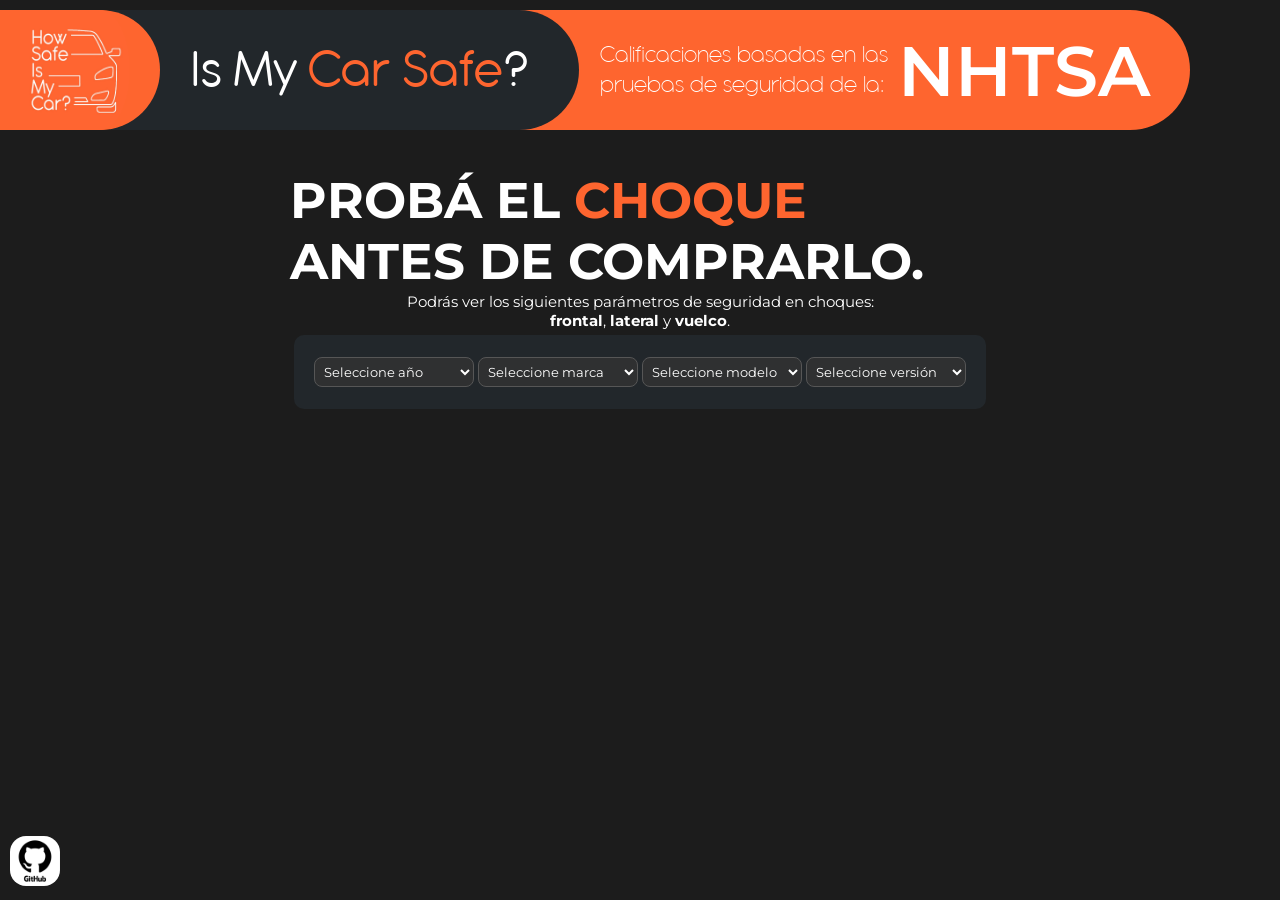
==== index.html @ 13497129 "asdasdasd" ====
<!DOCTYPE html>
<html lang="en">
<head>
    <meta charset="UTF-8">
    <meta name="viewport" content="width=device-width, initial-scale=1.0">

    <!--<link rel="stylesheet" href="/src/styles/index.css">
    <link rel="stylesheet" href="/src/styles/fonts.css">-->
    <link rel="stylesheet" href="styles/index.css">
    <link rel="stylesheet" href="styles/fonts.css">
    <link rel="shortcut icon" href="/img/logo.jpg" type="image/x-icon">
    <title>HowSafeIsMyCar?</title>
</head>
<body>
    <!--encabezado-->
    <header class="barra">
        <div class="texto-barra">
            <div><img class="logo encabezado--item" src="img/logo.jpg" alt="HowSafeIsMyCar?"></div>
            <div><h2 class="titulo_principal encabezado--item">
                <span class="mitad_uno">Is My</span><span class="mitad_dos">Car Safe</span><span class="mitad_tres">?</span>
                </h2></div>
            <div>
                <h2 class="descripcion_barra encabezado--item">
                Calificaciones basadas en las<br>pruebas de seguridad de la:<span class="NHTSA encabezado--item">NHTSA</span>
                </h2>
            </div>
        </div>
    </header>
    <main> 
        <div id="contenedor">
            <div id="titulo_y_listas">
                <h1>Probá el <span id="choque">choque</span><br>antes de comprarlo.</h1>
                <p id="descripcion_titulo">Podrás ver los siguientes parámetros de seguridad en choques: <br><span>frontal</span>, <span>lateral</span> y <span>vuelco</span>.</p>
                
            <!--listas-->
                <div class="listas">
                    <select class="selecciones año--item" name="year" id="year">
                        <option value="">Seleccione año</option>
                    </select>   
                    <select class="selecciones marca_auto--item" name="maker" id="marca_auto">
                        <option value="">Seleccione marca</option>
                    </select>
                    <select class="selecciones modelo_auto--item" name="model" id="modelo_auto">
                        <option value="">Seleccione modelo</option>
                    </select>
                    <select class="selecciones version_auto--item" name="version" id="version_auto">
                        <option value="">Seleccione versión</option>
                    </select>
                </div>
                
                <!--Informacion del auto seleccionado-->
                <div class="info_auto">
                    <div id="bloque_leyenda_auto" class="leyenda-auto">
                    <span class="sub-leyenda">Resultados de seguridad para:</span>
                        <h2 id="texto_auto_seleccionado"></h2>
                    </div>
                </div>
            </div>
            <!--resultados de la api-->
            <div id="Resultados" class="info_autos">
                <article class="contenedor_tarjetas">
                    <!--imagenes-->
                    <div class="tarjeta">
                        <img id="img_frontal" src="" alt="imagen_1" class="imagen">
                        <hr>
                        <!--rating imagen 1-->
                        <div class="estrellas_frente">
                            <span id="raiting-frente" class="frente-1">Impacto Frontal:</span>
                            <h3 id="h3-var"><div id="rating_frente" class="frente-1"></div></h3>
                            
                            <span id="raiting-conductor" class="frente-2">Impacto Frontal Conductor:</span>
                            <h3 id="h3-var"><div id="rating_conductor" class="frente-2"></div></h3>
                            
                            <span id="raiting-pasajero" class="frente-3">Impacto Frontal Pasajero</span>
                            <h3 id="h3-var"><div id="rating_pasajero" class="frente-3"></div></h3>
                        </div>
                    </div>

                    <div class="tarjeta">
                        <img id="img_lateral" src="" alt="imagen_2" class="imagen">
                        <!--rating imagen 2-->
                        <hr>
                        <div class="estrellas_lateral">
                            <span id="raiting-lateral" class="lateral">Impacto Lateral</span>
                            <h3 id="h3-var"><div id="rating_lateral" class="lateral_contenedor"></div></h3>
                            <span id="raiting-conductor-lateral" class="conductor_lateral">Impacto Lateral conductor</span>
                            <h3 id="h3-var"><div id="rating_conductor_lateral" class="conductor_lateral_contenedor"></div></h3>
                            <span id="raiting-pasajero-lateral" class="pasajero_lateral">Impacto Lateral Pasajero</span>
                            <h3 id="h3-var"><div id="rating_pasajero_lateral" class="pasajero_lateral_contenedor"></div></h3>
                        </div>
                    </div>
                    
                    <div class="tarjeta">
                        <img id="img_poste" src="" alt="imagen_3" class="imagen">
                        <hr>
                        <!--rating imagen 3-->
                        <div class="estrellas_poste">
                            <span id="raiting-poste" class="poste">Impacto contra poste vertical:</span>
                            <h3 id="h3-var"><div id="rating_poste" class="poste_contenedor"></div></h3>
                            <span id="raiting-vuelco" class="vuelco">Valoracion Riesgo de vuelco:</span>
                            <h3 id="h3-var"><div id="rating_vuelco" class="vuelco_contenedor"></div></h3>
                            <span id="raiting-probabilidad" class="probabilidad">Porcentaje: </span>
                            <h3 id="h3-var"><div id="rating_probabilidad" class="probabilidad_contenedor"></div></h3>
                        </div>
                    </div>
                    </div>
                </article>
                
            </div>
        </div>
    </main>
    <footer>
            <div class="footer_link_github">
                <a href="https://github.com/FragaUB/HowSafeIsMyCar/tree/main" target="_blank">
                    <img class="github" src="img/github.jpg" alt="github_repo">
                </a>
            </div>
    </footer>
    
    <span style="display: none;">Resultados JSON de la petición completa</span>
    <span style="display: none;" id="resultados"></span>
    <script src="api/script.js"></script>
</body>
</html>
---- src/styles/index.css ----
/*Barra cabecera de: logo, título, descripción*/
html, body {
    height: 100%;
    margin: 0;
}

body {
    min-height: 100vh;
    display: flex;
    flex-direction: column;
    background-color: rgb(28, 28, 28);
}

main {
    flex: 1;
}

.barra {
    height: 120px;
    margin: 10px 0 40px 0;
}

.texto-barra {
    display: flex;
    align-items: center;
    width: 90%;
}

.texto-barra div {
    width: max-content;
    display: flex;
    align-items: center;
}

.encabezado--item {
    font-family: "Antipasto";
    color: #ffffff;
    display: flex;
    align-items: center;
    height: 120px;
    z-index: 30;
}
.mitad_dos {color: #fe652f; padding-left: 10px;}
.titulo_principal {
    font-weight: 500;
    font-size: 55px;
    background-color: rgb(34, 39, 43);
    border-radius: 0 100px 100px 0;
    padding: 0px 50px 0px 80px;
    position: absolute;
    left: 110px;
    z-index: 20;
}
.descripcion_barra {
    font-weight: 100;
    font-size: 25px;
    background-color: #fe652f;
    padding: 0px 40px 0px 100px;
    border-radius: 0px 100px 100px 0px;
    width: max-content;
    position: absolute;
    left: 500px;
    z-index: 10;   
}


.NHTSA {
    font-family: "Montserrat";
    font-weight: 600;
    font-size: 70px;
    padding: 1px 0px 0px 10px;
}

.logo {
    width: 110px;
    background-color: #fe652f;
    padding: 0px 30px 0px 20px;
    border-radius: 0px 100px 100px 0px;
}

#contenedor {
    color: #ffffff;
    width: 100%;
    margin: 0 auto;
}
#titulo_y_listas {
    font-family: "Montserrat";
    width: max-content;
    margin: 0 auto;
}
div h1 {
    color: white;
    font-weight: 900;
    font-size: 50px;
    text-transform: uppercase;
    width: 700px;
    margin: 0 0 0 0;

    #choque {color: #fe652f;}
}
div p {
        width: 70%;
        font-size: 15px;
        text-align: center;
        margin: 0 auto;
    }
    div p span {
        font-weight: 900;
    }

/* Selección de listado de opciones*/
.listas {
    width: max-content;
    background-color: rgb(34, 39, 43);
    border-radius: 15;
    padding: 20px;
    margin: 5px auto 10px auto;
    border-radius: 10px;
}
.selecciones {
    width: 160px;
    height: 30px;
    padding: 0px 0px 1px 5px;
    background-color: rgb(47, 48, 49);
    border-color: rgb(86, 86, 86);
    font-family: "Montserrat";
    font-weight: 300;
    color: white;
    border-radius: 8px;
    margin: 2px auto;
}

select:not(:disabled):hover{border-color: rgb(190, 190, 190);}
select:focus-visible{
    outline: 1px solid #fe652f;
    outline-offset: 2px;
}
.leyenda-auto {
    width: 100%;
    display: flex;
    flex-direction: row;
    justify-content: space-evenly;
    align-items: center;    
}

/* Bloque "Resultados de seguridad para: ..." — oculto por defecto,
   solo se muestra cuando el JS le agrega la clase "visible" (una vez
   que hay un vehículo seleccionado con datos válidos). */
.info_auto {
    display: none;
}
.info_auto.visible {
    display: flex;
}

/*Resultados: Imágenes*/
#Resultados {
    font-family: "Montserrat"; 
    background-color: rgb(34, 39, 43);
    border-radius: 15px;
    width: min-content;
    margin: 0 auto;
    display: none; /* oculto por defecto */
}
#Resultados.visible {
    display: block;
}

.contenedor_tarjetas {
    display: flex;
    flex-direction: row;
    gap: 40px;
    width: fit-content;
    padding: 30px;
}

.imagen {
    width: 380px;
    height: 230px;
    object-fit: cover;
    border: 1px solid #ffffff;
    border-radius: 15px;
}

#h3-var {
    margin: 0;
    padding: 0;
}

/*Footer*/
.footer_link_github {
    position: relative;
    width: 10%;
    margin: 10px 10px 10px 10px ;
}

.footer_link_github img {
    width: 50px;
    height: 50px;
    border-radius: 16px;
}


/*Adaptación a TABLET*/
@media (max-width: 768px) {
    .barra {
        margin: 10px 0 100px 0;
    }
    .texto-barra {
        display: flex;
        align-items: center;
        width: 90%;
    }
    .texto-barra div {
        width: max-content;
        display: flex;
        align-items: center;
    }
    .encabezado--item {
        font-family: "Antipasto";
        color: #ffffff;
        display: flex;
        align-items: center;
        height: 80px;
        z-index: 30;
    }
    .mitad_dos { color: #fe652f; padding-left: 10px; }
    .titulo_principal {
        font-weight: 500;
        font-size: 60px;
        box-sizing: border-box;
        width: max-content;
        background-color: rgb(34, 39, 43);
        border-radius: 0 100px 100px 0;
        padding: 5px 50px 0px 80px;
        position: absolute;
        left: 70px;
        z-index: 20;
    }
    .descripcion_barra {
        font-weight: 100;
        font-size: 15px;
        background-color: #fe652f;
        padding: 0px 40px 0px 10px;
        border-radius: 0px 100px 100px 0px;
        width: max-content;
        height: 50px;
        position: absolute;
        left: 0px;
        top: 77px;
        z-index: 20;
    }
    .NHTSA {
        font-family: "Montserrat";
        font-weight: 600;
        font-size: 30px;
        padding: 1px 0px 0px 10px;
    }
    .logo {
        width: 80px;
        background-color: #fe652f;
        padding: 0px 30px 0px 20px;
        border-radius: 0px 100px 100px 0px;
    }
    #contenedor {
        width: 90%;
    }
    #titulo_y_listas {
        margin: 0 auto;
        width: 100%;
    }
    div h1 {
        width: fit-content;
        font-size: 40px;
        text-align: left;
        margin: 0 auto;
        margin-bottom: 20px;
    }
    div p {
        width: 70%;
        font-size: 15px;
        text-align: center;
        margin: 0 auto;
    }
    div p span {
        font-weight: 900;
    }
    .listas {
        width: 100%;
        max-width: 400px;
        display: grid;
        grid-template-columns: 1fr 1fr;
        gap: 5px 10px;
    }
    .selecciones {
        width: 100%;
        max-width: 220px;
    }
    .info_auto {
        display: none;
    }
    .info_auto.visible {
        display: flex;
    }
    #Resultados {
        width: fit-content;
    }
    .contenedor_tarjetas {
        flex-direction: column;
        align-items: center;
        width: fit-content;
        padding: 20px;
        gap: 20px;
    }
    .tarjeta {
        margin: 0;
        width: 100%;
        display: flex;
        flex-direction: column;
        align-items: left;
    }
    .imagen {
        width: 380px;
        height: 230px;
        object-fit: cover;
        border: 1px solid #ffffff;
        border-radius: 15px;
    }
    hr { width: 100%; }
    #h3-var {
        margin: 0;
        padding: 0;
    }
    .footer_link_github img {
        width: 50px;
        height: 50px;
        border-radius: 16px;
    }
    .footer_link_github {
        margin: 20px auto;
    }
}

/*Adaptación a TELÉFONO*/
@media (max-width: 480px) {
    .barra {
        margin: 20px 0 80px 0;
    }
    .texto-barra {
        display: flex;
        align-items: center;
        width: 90%;
    }
    .texto-barra div {
        width: max-content;
        display: flex;
        align-items: center;
    }
    .encabezado--item {
        font-family: "Antipasto";
        color: #ffffff;
        display: flex;
        align-items: center;
        height: 60px;
        z-index: 30;
    }
    .mitad_dos { color: #fe652f; padding-left: 10px; }
    .titulo_principal {
        font-weight: 500;
        font-size: 40px;
        box-sizing: border-box;
        width: max-content;
        background-color: rgb(34, 39, 43);
        border-radius: 0 100px 100px 0;
        padding: 5px 30px 0px 80px;
        position: absolute;
        left: 20px;
        z-index: 20;
    }
    .descripcion_barra {
        font-weight: 100;
        font-size: 12px;
        background-color: #fe652f;
        border-radius: 0px 100px 100px 0px;
        padding: 0px 20px 0px 10px;
        width: max-content;
        height: 30px;
        position: absolute;
        left: 0px;
        top: 70px;
        z-index: 10;
    }
    .NHTSA {
        font-family: "Montserrat";
        font-weight: 600;
        font-size: 22px;
        padding: 0px 0px 2px 5px;
    }
    .logo {
        width: 60px;
        background-color: #fe652f;
        padding: 0px 20px 0px 5px;
        border-radius: 0px 100px 100px 0px;
    }
    div h1 {
        width: fit-content;
        font-size: 30px;
        text-align: center;
        margin: 0 auto;
        margin-bottom: 15px;
    }
    div p {
        width: fit-content;
        margin: 0 auto;
        font-size: 10px;
    }
    div p span {
        font-weight: 900;
    }
    .listas {
        width: 80%;
        max-width: 300px;
        display: grid;
        grid-template-columns: 1fr 1fr;
        gap: 5px 10px;
    }
    .selecciones {
        width: 100%;
        max-width: 200px;
    }
    .info_auto {
        display: none;
    }
    .info_auto.visible {
        display: flex;
    }
    #Resultados {
        width: fit-content;
    }
    .contenedor_tarjetas {
        flex-direction: column;
        align-items: center;
        width: fit-content;
        padding: 20px;
    }
    .tarjeta {
        margin: 0 auto;
        width: 100%;
        display: flex;
        flex-direction: column;
        align-items: left;
    }
    .imagen {
        width: 100%;
        height: 90%;
        object-fit: cover;
        border: 1px solid #ffffff;
        border-radius: 15px;
    }
    hr { width: 100%; }
    #h3-var {
        margin: 0;
        padding: 0;
    }
    .footer_link_github {
        margin: 20px auto;
    }
}

/* Contenedor de las líneas de rating, con fondo oscuro ajustado a su tamaño */
.rating-linea {
    display: inline-flex;
    gap: 6px;
    background-color: rgb(24, 26, 27);
    padding: 6px 8px;
    border-radius: 8px;
    width: fit-content;
}
.rating-linea .segmento {
    width: 26px;
    height: 14px;
    border-radius: 4px;
    background-color: rgb(70, 70, 70);
    transition: background-color 0.2s ease;
}
.rating-linea .segmento.activa {
    background-color: gold;
}

/* Barra de porcentaje con número al lado */
.barra-porcentaje-wrapper {
    display: flex;
    align-items: center;
    gap: 10px;
}
.barra-fondo {
    width: 150px;
    height: 12px;
    background-color: rgb(70, 70, 70);
    border: 1px solid rgb(20, 21, 22);
    border-radius: 6px;
    overflow: hidden;
    box-sizing: border-box;
}
.barra-relleno {
    height: 100%;
    width: 0%;
    transition: width 0.4s ease;
}
.barra-relleno.bajo  { background-color: #4caf50; }
.barra-relleno.medio { background-color: #ffc107; }
.barra-relleno.alto  { background-color: #f44336; }
.barra-porcentaje-numero {
    font-family: "Montserrat";
    font-weight: 900;
    color: white;
    font-size: 16px;
    white-space: nowrap;
}
---- src/styles/fonts.css ----
@font-face {
    font-family: "Montserrat";
    src: url(fuentes/montserrat/Montserrat-Light.ttf) format(truetype);   
    font-weight: 100;
}

@font-face {
    font-family: "Montserrat";
    src: url(fuentes/montserrat/Montserrat-Regular.ttf) format(truetype);   
    font-weight: 300;
}

@font-face {
    font-family: "Montserrat";
    src: url(fuentes/montserrat/Montserrat-SemiBold.ttf) format(truetype);   
    font-weight: 600;
}

@font-face {
    font-family: "Montserrat";
    src: url(fuentes/montserrat/Montserrat-Bold.ttf) format(truetype);   
    font-weight: 900;
}

@font-face {
    font-family: "Antipasto";
    src: url(fuentes/antipasto/Antipasto-Pro-ExtraLight-trial.ttf) format(truetype);   
    font-weight: 100;
}

@font-face {
    font-family: "Antipasto";
    src: url(fuentes/antipasto/Antipasto-Pro-Regular-trial.ttf) format(truetype);   
    font-weight: 500;
}

@font-face {
    font-family: "Antipasto";
    src: url(fuentes/antipasto/Antipasto-Pro-ExtraBold-trial.ttf) format(truetype);   
    font-weight: 900;
}
---- styles/index.css ----
/*Barra cabecera de: logo, título, descripción*/
html, body {
    height: 100%;
    margin: 0;
}

body {
    min-height: 100vh;
    display: flex;
    flex-direction: column;
    background-color: rgb(28, 28, 28);
}

main {
    flex: 1;
}

.barra {
    height: 120px;
    margin: 10px 0 40px 0;
}

.texto-barra {
    display: flex;
    align-items: center;
    width: 90%;
}

.texto-barra div {
    width: max-content;
    display: flex;
    align-items: center;
}

.encabezado--item {
    font-family: "Antipasto";
    color: #ffffff;
    display: flex;
    align-items: center;
    height: 120px;
    z-index: 30;
}
.mitad_dos {color: #fe652f; padding-left: 10px;}
.titulo_principal {
    font-weight: 500;
    font-size: 55px;
    background-color: rgb(34, 39, 43);
    border-radius: 0 100px 100px 0;
    padding: 0px 50px 0px 80px;
    position: absolute;
    left: 110px;
    z-index: 20;
}
.descripcion_barra {
    font-weight: 100;
    font-size: 25px;
    background-color: #fe652f;
    padding: 0px 40px 0px 100px;
    border-radius: 0px 100px 100px 0px;
    width: max-content;
    position: absolute;
    left: 500px;
    z-index: 10;   
}


.NHTSA {
    font-family: "Montserrat";
    font-weight: 600;
    font-size: 70px;
    padding: 1px 0px 0px 10px;
}

.logo {
    width: 110px;
    background-color: #fe652f;
    padding: 0px 30px 0px 20px;
    border-radius: 0px 100px 100px 0px;
}

#contenedor {
    color: #ffffff;
    width: 100%;
    margin: 0 auto;
}
#titulo_y_listas {
    font-family: "Montserrat";
    width: max-content;
    margin: 0 auto;
}
div h1 {
    color: white;
    font-weight: 900;
    font-size: 50px;
    text-transform: uppercase;
    width: 700px;
    margin: 0 0 0 0;

    #choque {color: #fe652f;}
}
div p {
        width: 70%;
        font-size: 15px;
        text-align: center;
        margin: 0 auto;
    }
    div p span {
        font-weight: 900;
    }

/* Selección de listado de opciones*/
.listas {
    width: max-content;
    background-color: rgb(34, 39, 43);
    border-radius: 15;
    padding: 20px;
    margin: 5px auto 10px auto;
    border-radius: 10px;
}
.selecciones {
    width: 160px;
    height: 30px;
    padding: 0px 0px 1px 5px;
    background-color: rgb(47, 48, 49);
    border-color: rgb(86, 86, 86);
    font-family: "Montserrat";
    font-weight: 300;
    color: white;
    border-radius: 8px;
    margin: 2px auto;
}

select:not(:disabled):hover{border-color: rgb(190, 190, 190);}
select:focus-visible{
    outline: 1px solid #fe652f;
    outline-offset: 2px;
}
.leyenda-auto {
    width: 100%;
    display: flex;
    flex-direction: row;
    justify-content: space-evenly;
    align-items: center;    
}

/* Bloque "Resultados de seguridad para: ..." — oculto por defecto,
   solo se muestra cuando el JS le agrega la clase "visible" (una vez
   que hay un vehículo seleccionado con datos válidos). */
.info_auto {
    display: none;
}
.info_auto.visible {
    display: flex;
}

/*Resultados: Imágenes*/
#Resultados {
    font-family: "Montserrat"; 
    background-color: rgb(34, 39, 43);
    border-radius: 15px;
    width: min-content;
    margin: 0 auto;
    display: none; /* oculto por defecto */
}
#Resultados.visible {
    display: block;
}

.contenedor_tarjetas {
    display: flex;
    flex-direction: row;
    gap: 40px;
    width: fit-content;
    padding: 30px;
}

.imagen {
    width: 380px;
    height: 230px;
    object-fit: cover;
    border: 1px solid #ffffff;
    border-radius: 15px;
}

#h3-var {
    margin: 0;
    padding: 0;
}

/*Footer*/
.footer_link_github {
    position: relative;
    width: 10%;
    margin: 10px 10px 10px 10px ;
}

.footer_link_github img {
    width: 50px;
    height: 50px;
    border-radius: 16px;
}


/*Adaptación a TABLET*/
@media (max-width: 768px) {
    .barra {
        margin: 10px 0 100px 0;
    }
    .texto-barra {
        display: flex;
        align-items: center;
        width: 90%;
    }
    .texto-barra div {
        width: max-content;
        display: flex;
        align-items: center;
    }
    .encabezado--item {
        font-family: "Antipasto";
        color: #ffffff;
        display: flex;
        align-items: center;
        height: 80px;
        z-index: 30;
    }
    .mitad_dos { color: #fe652f; padding-left: 10px; }
    .titulo_principal {
        font-weight: 500;
        font-size: 60px;
        box-sizing: border-box;
        width: max-content;
        background-color: rgb(34, 39, 43);
        border-radius: 0 100px 100px 0;
        padding: 5px 50px 0px 80px;
        position: absolute;
        left: 70px;
        z-index: 20;
    }
    .descripcion_barra {
        font-weight: 100;
        font-size: 15px;
        background-color: #fe652f;
        padding: 0px 40px 0px 10px;
        border-radius: 0px 100px 100px 0px;
        width: max-content;
        height: 50px;
        position: absolute;
        left: 0px;
        top: 77px;
        z-index: 20;
    }
    .NHTSA {
        font-family: "Montserrat";
        font-weight: 600;
        font-size: 30px;
        padding: 1px 0px 0px 10px;
    }
    .logo {
        width: 80px;
        background-color: #fe652f;
        padding: 0px 30px 0px 20px;
        border-radius: 0px 100px 100px 0px;
    }
    #contenedor {
        width: 90%;
    }
    #titulo_y_listas {
        margin: 0 auto;
        width: 100%;
    }
    div h1 {
        width: fit-content;
        font-size: 40px;
        text-align: left;
        margin: 0 auto;
        margin-bottom: 20px;
    }
    div p {
        width: 70%;
        font-size: 15px;
        text-align: center;
        margin: 0 auto;
    }
    div p span {
        font-weight: 900;
    }
    .listas {
        width: 100%;
        max-width: 400px;
        display: grid;
        grid-template-columns: 1fr 1fr;
        gap: 5px 10px;
    }
    .selecciones {
        width: 100%;
        max-width: 220px;
    }
    .info_auto {
        display: none;
    }
    .info_auto.visible {
        display: flex;
    }
    #Resultados {
        width: fit-content;
    }
    .contenedor_tarjetas {
        flex-direction: column;
        align-items: center;
        width: fit-content;
        padding: 20px;
        gap: 20px;
    }
    .tarjeta {
        margin: 0;
        width: 100%;
        display: flex;
        flex-direction: column;
        align-items: left;
    }
    .imagen {
        width: 380px;
        height: 230px;
        object-fit: cover;
        border: 1px solid #ffffff;
        border-radius: 15px;
    }
    hr { width: 100%; }
    #h3-var {
        margin: 0;
        padding: 0;
    }
    .footer_link_github img {
        width: 50px;
        height: 50px;
        border-radius: 16px;
    }
    .footer_link_github {
        margin: 20px auto;
    }
}

/*Adaptación a TELÉFONO*/
@media (max-width: 480px) {
    .barra {
        margin: 20px 0 80px 0;
    }
    .texto-barra {
        display: flex;
        align-items: center;
        width: 90%;
    }
    .texto-barra div {
        width: max-content;
        display: flex;
        align-items: center;
    }
    .encabezado--item {
        font-family: "Antipasto";
        color: #ffffff;
        display: flex;
        align-items: center;
        height: 60px;
        z-index: 30;
    }
    .mitad_dos { color: #fe652f; padding-left: 10px; }
    .titulo_principal {
        font-weight: 500;
        font-size: 40px;
        box-sizing: border-box;
        width: max-content;
        background-color: rgb(34, 39, 43);
        border-radius: 0 100px 100px 0;
        padding: 5px 30px 0px 80px;
        position: absolute;
        left: 20px;
        z-index: 20;
    }
    .descripcion_barra {
        font-weight: 100;
        font-size: 12px;
        background-color: #fe652f;
        border-radius: 0px 100px 100px 0px;
        padding: 0px 20px 0px 10px;
        width: max-content;
        height: 30px;
        position: absolute;
        left: 0px;
        top: 70px;
        z-index: 10;
    }
    .NHTSA {
        font-family: "Montserrat";
        font-weight: 600;
        font-size: 22px;
        padding: 0px 0px 2px 5px;
    }
    .logo {
        width: 60px;
        background-color: #fe652f;
        padding: 0px 20px 0px 5px;
        border-radius: 0px 100px 100px 0px;
    }
    div h1 {
        width: fit-content;
        font-size: 30px;
        text-align: center;
        margin: 0 auto;
        margin-bottom: 15px;
    }
    div p {
        width: fit-content;
        margin: 0 auto;
        font-size: 10px;
    }
    div p span {
        font-weight: 900;
    }
    .listas {
        width: 80%;
        max-width: 300px;
        display: grid;
        grid-template-columns: 1fr 1fr;
        gap: 5px 10px;
    }
    .selecciones {
        width: 100%;
        max-width: 200px;
    }
    .info_auto {
        display: none;
    }
    .info_auto.visible {
        display: flex;
    }
    #Resultados {
        width: fit-content;
    }
    .contenedor_tarjetas {
        flex-direction: column;
        align-items: center;
        width: fit-content;
        padding: 20px;
    }
    .tarjeta {
        margin: 0 auto;
        width: 100%;
        display: flex;
        flex-direction: column;
        align-items: left;
    }
    .imagen {
        width: 100%;
        height: 90%;
        object-fit: cover;
        border: 1px solid #ffffff;
        border-radius: 15px;
    }
    hr { width: 100%; }
    #h3-var {
        margin: 0;
        padding: 0;
    }
    .footer_link_github {
        margin: 20px auto;
    }
}

/* Contenedor de las líneas de rating, con fondo oscuro ajustado a su tamaño */
.rating-linea {
    display: inline-flex;
    gap: 6px;
    background-color: rgb(24, 26, 27);
    padding: 6px 8px;
    border-radius: 8px;
    width: fit-content;
}
.rating-linea .segmento {
    width: 26px;
    height: 14px;
    border-radius: 4px;
    background-color: rgb(70, 70, 70);
    transition: background-color 0.2s ease;
}
.rating-linea .segmento.activa {
    background-color: gold;
}

/* Barra de porcentaje con número al lado */
.barra-porcentaje-wrapper {
    display: flex;
    align-items: center;
    gap: 10px;
}
.barra-fondo {
    width: 150px;
    height: 12px;
    background-color: rgb(70, 70, 70);
    border: 1px solid rgb(20, 21, 22);
    border-radius: 6px;
    overflow: hidden;
    box-sizing: border-box;
}
.barra-relleno {
    height: 100%;
    width: 0%;
    transition: width 0.4s ease;
}
.barra-relleno.bajo  { background-color: #4caf50; }
.barra-relleno.medio { background-color: #ffc107; }
.barra-relleno.alto  { background-color: #f44336; }
.barra-porcentaje-numero {
    font-family: "Montserrat";
    font-weight: 900;
    color: white;
    font-size: 16px;
    white-space: nowrap;
}
---- styles/fonts.css ----
@font-face {
    font-family: "Montserrat";
    src: url(fuentes/montserrat/Montserrat-Light.ttf) format(truetype);   
    font-weight: 100;
}

@font-face {
    font-family: "Montserrat";
    src: url(fuentes/montserrat/Montserrat-Regular.ttf) format(truetype);   
    font-weight: 300;
}

@font-face {
    font-family: "Montserrat";
    src: url(fuentes/montserrat/Montserrat-SemiBold.ttf) format(truetype);   
    font-weight: 600;
}

@font-face {
    font-family: "Montserrat";
    src: url(fuentes/montserrat/Montserrat-Bold.ttf) format(truetype);   
    font-weight: 900;
}

@font-face {
    font-family: "Antipasto";
    src: url(fuentes/antipasto/Antipasto-Pro-ExtraLight-trial.ttf) format(truetype);   
    font-weight: 100;
}

@font-face {
    font-family: "Antipasto";
    src: url(fuentes/antipasto/Antipasto-Pro-Regular-trial.ttf) format(truetype);   
    font-weight: 500;
}

@font-face {
    font-family: "Antipasto";
    src: url(fuentes/antipasto/Antipasto-Pro-ExtraBold-trial.ttf) format(truetype);   
    font-weight: 900;
}
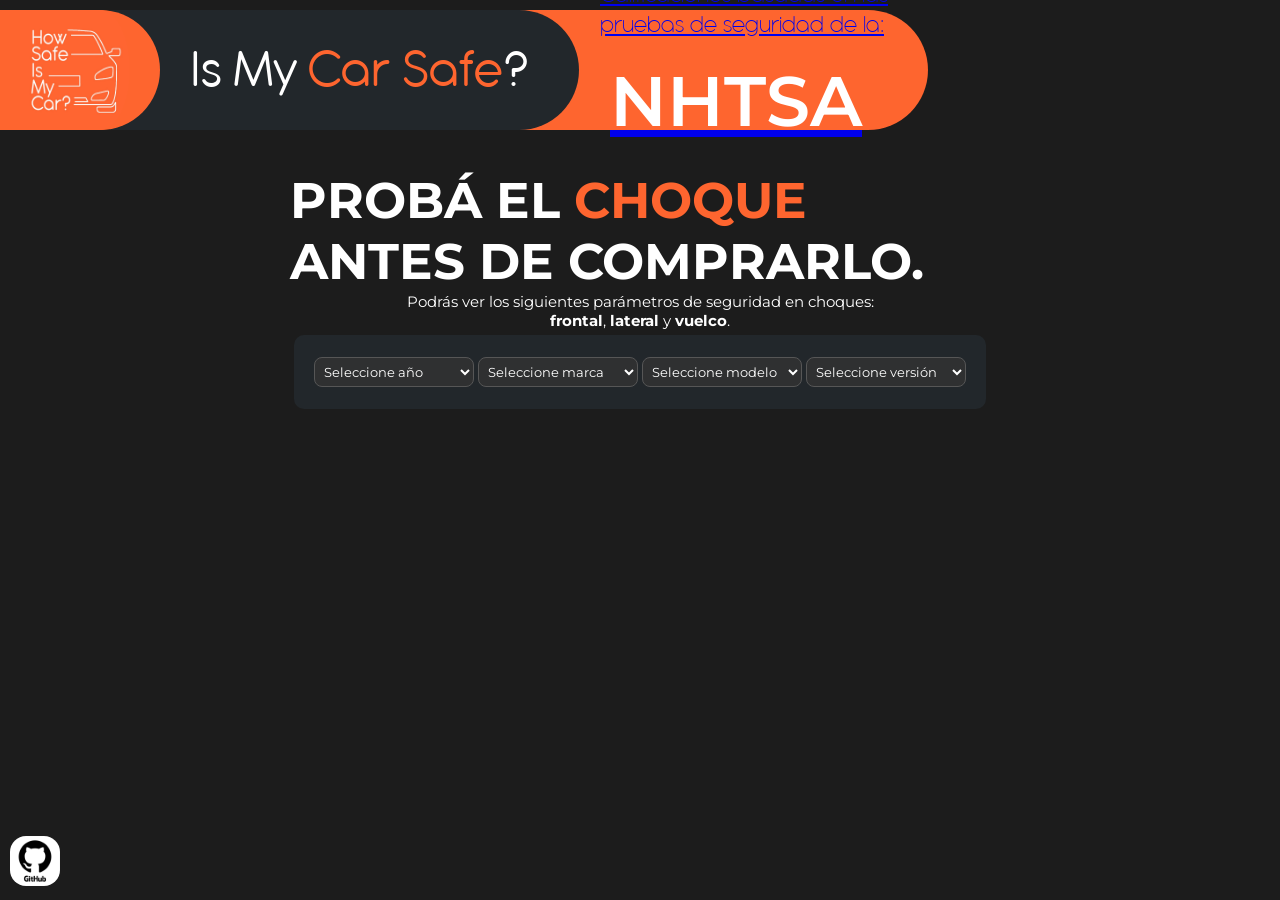
==== commit c64d8560: "Update index.html" ====
--- a/index.html
+++ b/index.html
@@ -21,7 +21,9 @@
                 </h2></div>
             <div>
                 <h2 class="descripcion_barra encabezado--item">
-                Calificaciones basadas en las<br>pruebas de seguridad de la:<span class="NHTSA encabezado--item">NHTSA</span>
+                    <a href="https://www.nhtsa.gov/es/ratings">
+                    Calificaciones basadas en las<br>pruebas de seguridad de la:<span class="NHTSA encabezado--item">NHTSA</span>
+                    </a>
                 </h2>
             </div>
         </div>
@@ -119,6 +121,6 @@
     
     <span style="display: none;">Resultados JSON de la petición completa</span>
     <span style="display: none;" id="resultados"></span>
-    <script src="api/script.js"></script>
+    <script src="/js/script.js"></script>
 </body>
-</html>+</html>
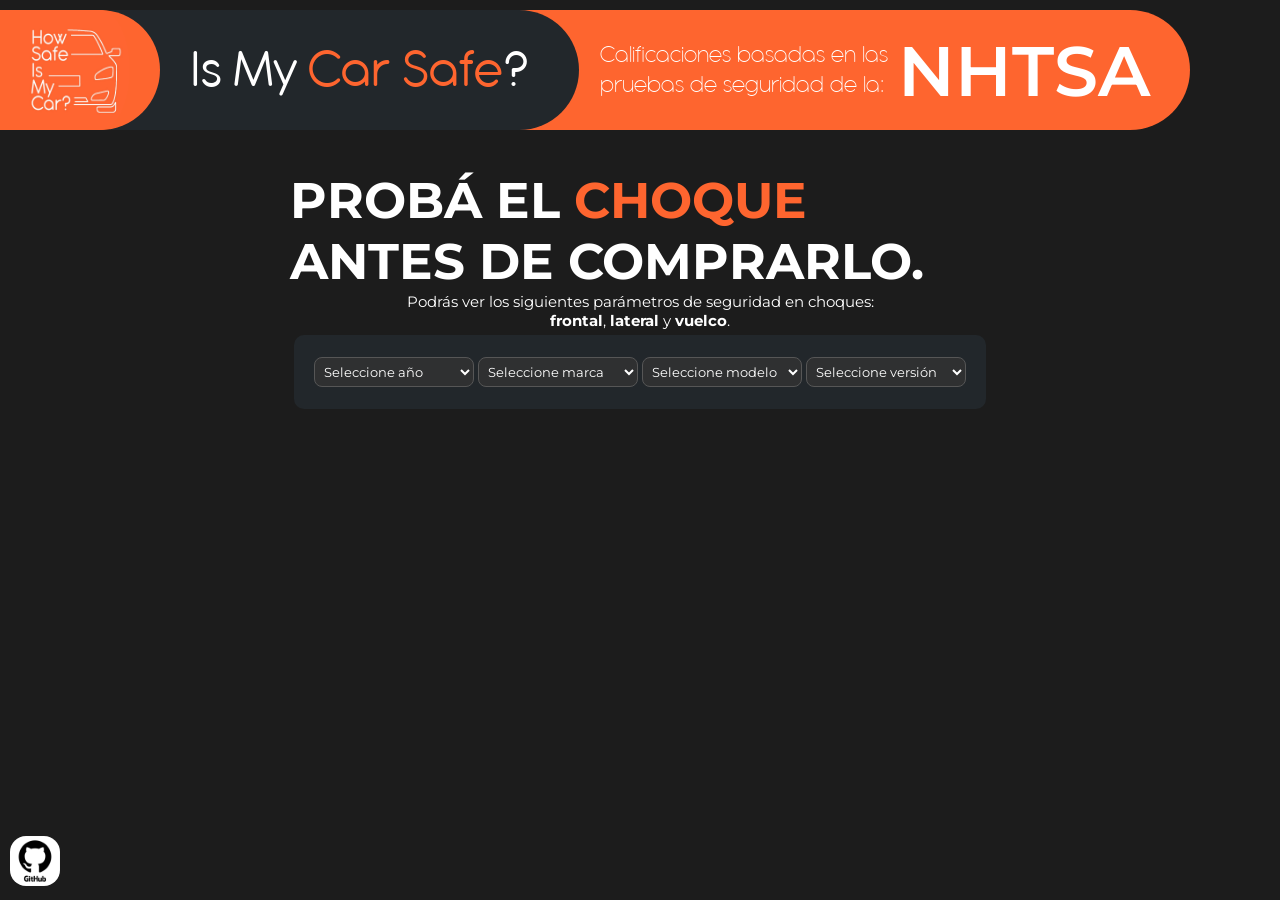
==== commit ae99388e: "Update index.html" ====
--- a/index.html
+++ b/index.html
@@ -21,9 +21,7 @@
                 </h2></div>
             <div>
                 <h2 class="descripcion_barra encabezado--item">
-                    <a href="https://www.nhtsa.gov/es/ratings">
                     Calificaciones basadas en las<br>pruebas de seguridad de la:<span class="NHTSA encabezado--item">NHTSA</span>
-                    </a>
                 </h2>
             </div>
         </div>
